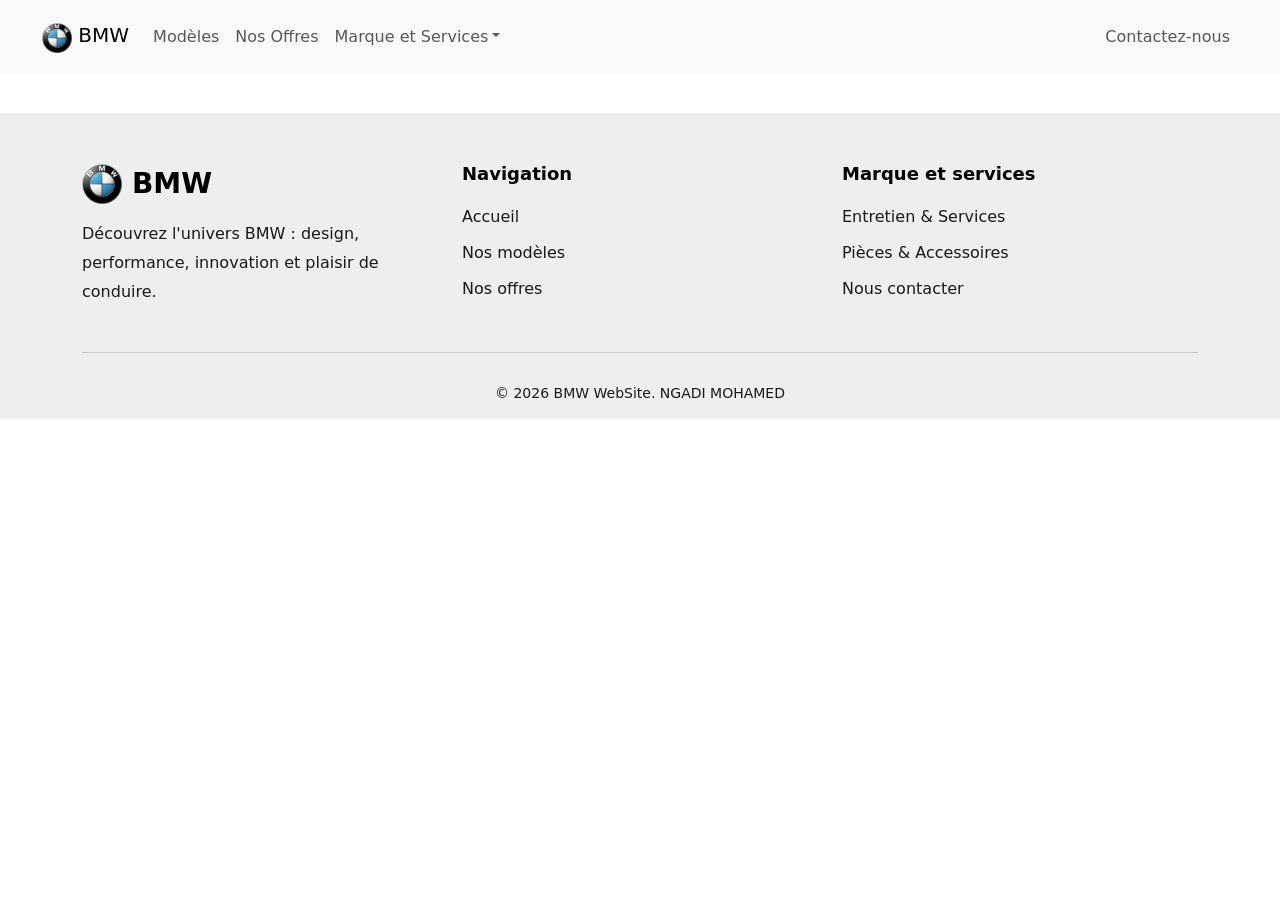
==== Colle TP/contact.html @ b424e87d "Add files via upload" ====
<!DOCTYPE html>
<html lang="en">
<head>
    <meta charset="UTF-8">
    <meta name="viewport" content="width=device-width, initial-scale=1.0">
    <meta name="robots" content="index, follow">
    <meta name="description" content="Cars, BMW, sport cars">
    <meta name="description" content="Découvrez les voitures BMW : modèles, performances, design, innovation et voitures de luxe.">
    <link rel="icon" type="image" href="assets/img/brand.webp">
    <title>BMW Website</title>
    <link rel="stylesheet" href="assets/css/bootstrap.min.css">
    <link rel="stylesheet" href="assets/css/monstyle.css">
</head>
<body>
    <!-- -----------------------------------light navbar avec bootstrap -------------------------------------------- -->

    <nav class="navbar navbar-expand-sm bg-light navbar-light">
        <div class="container-fluid">
            <a class="navbar-brand" href="index.html" >
                <img src="assets/img/brand.webp" alt="Logo" width="30" class="d-inline-block align-text-top">
                BMW
            </a>
            <button class="navbar-toggler" type="button" data-bs-toggle="collapse" data-bs-target="#collapsibleNavbar">
                <span class="navbar-toggler-icon"></span>
            </button>
            <div class="collapse navbar-collapse" id="collapsibleNavbar">
                <ul class="navbar-nav">
                    <li class="nav-item">
                        <a class="nav-link" href="modeles.html">Modèles</a>
                    </li>
                    <li class="nav-item">
                        <a class="nav-link" href="nos_offres.html">Nos Offres</a>
                    </li>
                    <li class="nav-item dropdown">
                        <a class="nav-link dropdown-toggle" href="#" role="button" data-bs-toggle="dropdown">Marque et Services</a>
                        <ul class="dropdown-menu">
                            <li><a class="dropdown-item" href="entretien_services.html">Entretien & Services</a></li>
                            <li><a class="dropdown-item" href="pieces_accessoires.html">Pièces & Accessoires</a></li>
                        </ul>
                    </li>
                </ul>
                <ul class="navbar-nav ms-auto">
                    <li class="nav-item">
                        <a class="nav-link" href="contact.html">Contactez-nous</a>
                    </li>
                </ul>
            </div>
        </div>
    </nav>

    
    <!-- ------------------------------------------- bmw footer ------------------------------------------------ -->

    <footer class="bmw-footer">

        <div class="container">
            <div class="row gy-4">

                <!-- -------- logo et text ------- -->
                <div class="col-md-4">
                    <a href="index.html" class="footer-brand">
                        <img src="assets/img/brand.webp" alt="Logo BMW">
                        BMW
                    </a>

                    <p class="footer-description">
                        Découvrez l'univers BMW : design, performance, innovation et plaisir de conduire.
                    </p>
                </div>

                <!-- ------ navigation ---------- -->
                <div class="col-md-4">
                    <h5>Navigation</h5>
                    <ul class="footer-links">
                        <li><a href="index.html">Accueil</a></li>
                        <li><a href="modeles.html">Nos modèles</a></li>
                        <li><a href="Offres_Automne.html">Nos offres</a></li>
                    </ul>
                </div>

                <!-- ---------- Services --------- -->
                <div class="col-md-4">
                    <h5>Marque et services</h5>
                    <ul class="footer-links">
                        <li>
                            <a href="entretien_services.html">
                                Entretien & Services
                            </a>
                        </li>
                        <li>
                            <a href="pieces_accessoires.html">
                                Pièces & Accessoires
                            </a>
                        </li>
                        <li>
                            <a href="mailto:mohamed.ngadi@usmba.ac.ma">
                                Nous contacter
                            </a>
                        </li>
                    </ul>
                </div>

            </div>

            <hr>

            <!-- --------- Copyright ---------- -->
            <div class="footer-bottom">
                <p>
                    &copy; 2026 BMW WebSite.
                    NGADI MOHAMED
                </p>
            </div>
        </div>

    </footer>

    <script src="assets/js/bootstrap.bundle.min.js"></script>
    <script src="assets/js/monscript.js"></script>
</body>
</html>
---- Colle TP/assets/css/monstyle.css ----
/* ======================================================================================================== */
/* =====================================    la page d'acceuil    ============================================ */
/* ======================================================================================================== */

/* ----------------------------------- ajouter des padding en navbar -------------------------------------- */

.navbar {
    padding: 15px 30px;
}

/* ----------------------------- positionner styler les captions de carousel ------------------------------- */

.carousel-item img {
    width: 100%;
    height: 600px;
    object-fit: cover;
}

.carousel-caption {
    bottom: 15%;
    text-align: left;
    left: 10%;
    right: 10%;
}

.carousel-caption h3 {
    font-size: 2.8rem;
    font-weight: bold;
    text-transform: uppercase;
}

.carousel-caption p {
    font-size: 1.1rem;
    max-width: 600px;
    margin-bottom: 25px;
}


/* ---------------------------------------- styler footer des pages -------------------------------------- */

.bmw-footer {
    background-color: #edeeee;
    color: #000000;
    padding: 50px 0 15px;
    margin-top: 40px;
}

/* footer logo and description */

.footer-brand {
    display: inline-flex;
    align-items: center;
    gap: 10px;
    color: #000000;
    font-size: 28px;
    font-weight: bold;
    text-decoration: none;
    margin-bottom: 15px;
}

.footer-brand img {
    width: 40px;
}

.footer-description {
    color: #1b1919;
    line-height: 1.8;
    max-width: 320px;
}

/* navigation and services */

.bmw-footer h5 {
    font-size: 18px;
    font-weight: bold;
    margin-bottom: 20px;
}

.footer-links {
    list-style: none;
    padding: 0;
    margin: 0;
}

.footer-links li {
    margin-bottom: 12px;
}

.footer-links a {
    color: #1b1919;
    text-decoration: none;
    transition: color 0.3s ease;
}

.footer-links a:hover {
    color: #0d6efd;
}

.footer-bottom {
    text-align: center;
    padding-top: 10px;
}

.footer-bottom p {
    color: #1b1919;
    font-size: 14px;
    margin-bottom: 0;
}

.bmw-footer hr {
    border-color: #555;
    margin-top: 30px;
    margin-bottom: 20px;
}

/* ==================================================================================================== */
/* ===================================    la page des modeles    ======================================= */
/* ==================================================================================================== */

.modeles-header {
    background-color: #f8f9fa;
}

.modeles-header h1 {
    font-size: 2.5rem;
    font-weight: bold;
}

.modeles-header p {
    color: #6c757d;
    font-size: 1.1rem;
}

/* --------- images des cards --------- */
.card-img-top {
    height: 230px;
    object-fit: cover;
}

/* --------- animation des cards --------- */
.card {
    border: none;
    transition: transform 0.3s ease,
                box-shadow 0.3s ease;
}

.card:hover {
    transform: translateY(-5px);
    box-shadow: 0 8px 20px rgba(0, 0, 0, 0.15) !important;
}

/* ------- Buttons --------- */
.card .btn {
    border-radius: 6px;
}

/* style the noResult message */
#noResults {
    text-align: center;
    font-size: 20px;
    margin-top: 50px;
}

/* ==================================================================================================== */
/* ===================================    la page des Offres    ======================================= */
/* ==================================================================================================== */

/* Images des offres */
#offres .card-img-top {
    height: 220px;
    object-fit: cover;
}

/* Animation au survol */
#offres .card {
    border: none;
    border-radius: 12px;
    overflow: hidden;
    transition: transform 0.3s ease,
                box-shadow 0.3s ease;
}

#offres .card:hover {
    transform: translateY(-6px);
    box-shadow: 0 10px 25px rgba(0, 0, 0, 0.15) !important;
}
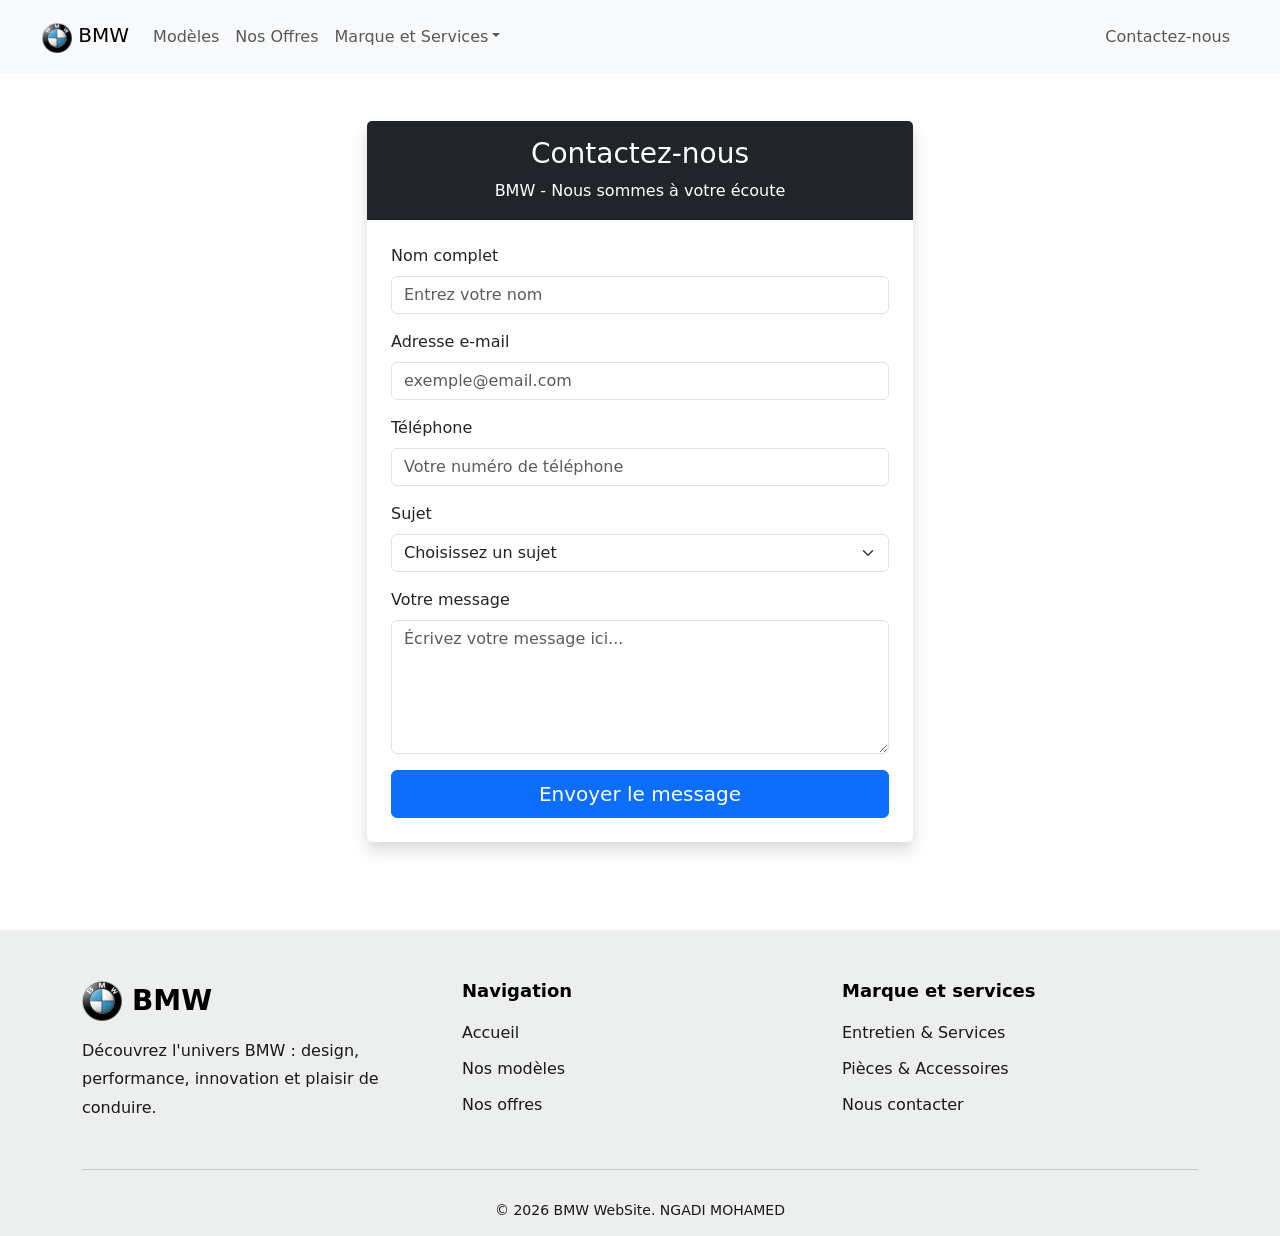
==== commit a46ba716: "Add files via upload" ====
--- a/Colle TP/contact.html
+++ b/Colle TP/contact.html
@@ -48,6 +48,83 @@
         </div>
     </nav>
 
+    <!-- -------------------------------------- Formulaire ---------------------------------------------- -->
+
+    <section class="container py-5">
+
+        <div class="row justify-content-center">
+            <div class="col-md-8 col-lg-6">
+
+                <div class="card shadow border-0">
+                    <div class="card-header bg-dark text-white text-center py-3">
+                        <h3 class="mb-0">Contactez-nous</h3>
+                        <p class="mb-0 mt-2">BMW - Nous sommes à votre écoute</p>
+                    </div>
+
+                    <div class="card-body p-4">
+
+                        <form action="#">
+
+                            <!-- ------ Nom complet ------- -->
+                            <div class="mb-3">
+                                <label for="nom" class="form-label">Nom complet</label>
+                                <input type="text" class="form-control" id="nom" name="nom"
+                                    placeholder="Entrez votre nom" required>
+                            </div>
+
+                            <!-- --------- Email ---------- -->
+                            <div class="mb-3">
+                                <label for="email" class="form-label">Adresse e-mail</label>
+                                <input type="email" class="form-control" id="email" name="email"
+                                    placeholder="exemple@email.com" required>
+                            </div>
+
+                            <!-- --------- Téléphone --------- -->
+                            <div class="mb-3">
+                                <label for="telephone" class="form-label">Téléphone</label>
+                                <input type="tel" class="form-control" id="telephone" name="telephone"
+                                    placeholder="Votre numéro de téléphone">
+                            </div>
+
+                            <!-- -------- Sujet --------- -->
+                            <div class="mb-3">
+                                <label for="sujet" class="form-label">Sujet</label>
+                                <select class="form-select" id="sujet" name="sujet" required>
+                                    <option value="" selected disabled>
+                                        Choisissez un sujet
+                                    </option>
+                                    <option value="modeles">Informations sur les modèles</option>
+                                    <option value="offres">Nos offres et tarifs</option>
+                                    <option value="entretien">Entretien et services</option>
+                                    <option value="pieces">Pièces et accessoires</option>
+                                    <option value="autre">Autre demande</option>
+                                </select>
+                            </div>
+
+                            <!-- -------- Message -------- -->
+                            <div class="mb-3">
+                                <label for="message" class="form-label">Votre message</label>
+                                <textarea class="form-control" id="message" name="message" rows="5"
+                                        placeholder="Écrivez votre message ici..."></textarea>
+                            </div>
+
+                            <!-- --------- Bouton ---------- -->
+                            <div class="d-grid">
+                                <button type="submit" class="btn btn-primary btn-lg">
+                                    Envoyer le message
+                                </button>
+                            </div>
+
+                        </form>
+                    </div>
+                </div>
+
+            </div>
+        </div>
+
+    </section>
+
+
     
     <!-- ------------------------------------------- bmw footer ------------------------------------------------ -->
 
@@ -74,7 +151,7 @@
                     <ul class="footer-links">
                         <li><a href="index.html">Accueil</a></li>
                         <li><a href="modeles.html">Nos modèles</a></li>
-                        <li><a href="Offres_Automne.html">Nos offres</a></li>
+                        <li><a href="nos_offres.html">Nos offres</a></li>
                     </ul>
                 </div>
 
@@ -93,7 +170,7 @@
                             </a>
                         </li>
                         <li>
-                            <a href="mailto:mohamed.ngadi@usmba.ac.ma">
+                            <a href="contact.html">
                                 Nous contacter
                             </a>
                         </li>
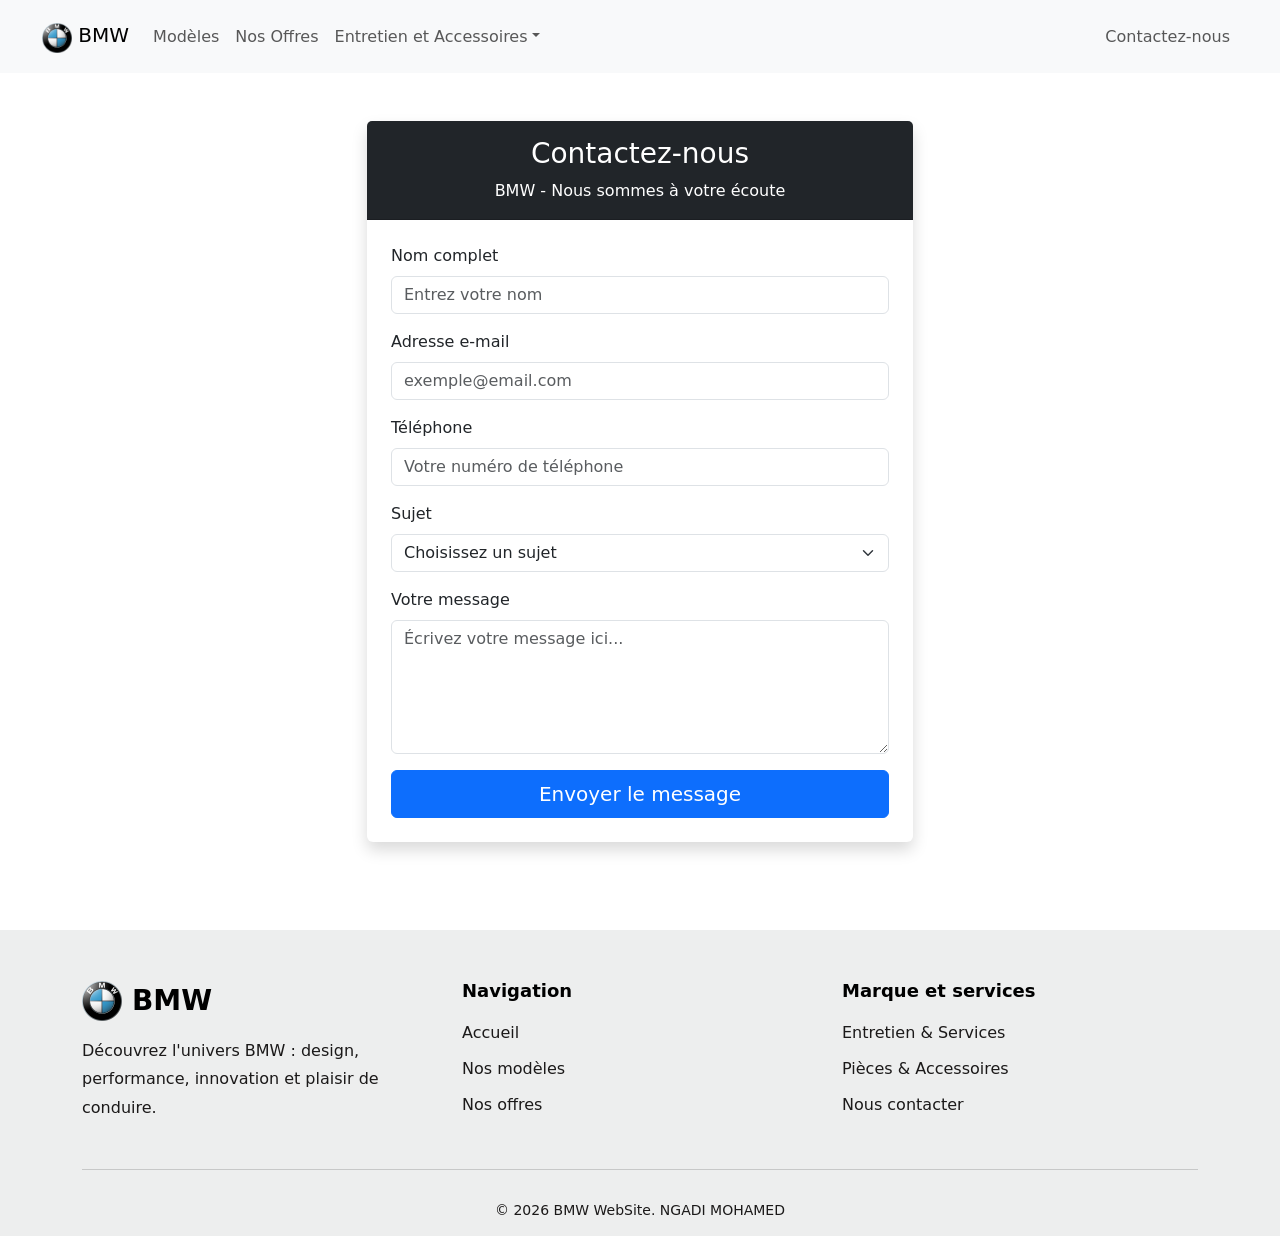
==== commit 320b1ada: "Add files via upload" ====
--- a/Colle TP/contact.html
+++ b/Colle TP/contact.html
@@ -32,9 +32,9 @@
                         <a class="nav-link" href="nos_offres.html">Nos Offres</a>
                     </li>
                     <li class="nav-item dropdown">
-                        <a class="nav-link dropdown-toggle" href="#" role="button" data-bs-toggle="dropdown">Marque et Services</a>
+                        <a class="nav-link dropdown-toggle" href="#" role="button" data-bs-toggle="dropdown">Entretien et Accessoires</a>
                         <ul class="dropdown-menu">
-                            <li><a class="dropdown-item" href="entretien_services.html">Entretien & Services</a></li>
+                            <li><a class="dropdown-item" href="entretien_services.html">Réparations & entretien</a></li>
                             <li><a class="dropdown-item" href="pieces_accessoires.html">Pièces & Accessoires</a></li>
                         </ul>
                     </li>
--- a/Colle TP/assets/css/monstyle.css
+++ b/Colle TP/assets/css/monstyle.css
@@ -184,3 +184,19 @@
     transform: translateY(-6px);
     box-shadow: 0 10px 25px rgba(0, 0, 0, 0.15) !important;
 }
+
+
+
+.header-reparation {
+    background-image: 
+        linear-gradient(rgba(0, 0, 0, 0.6), rgba(0, 0, 0, 0.6)),
+        url("assets/img/bmw_reparation_1.jpg");
+
+    background-size: cover;
+    background-position: center;
+    background-repeat: no-repeat;
+
+    min-height: 450px;
+    display: flex;
+    align-items: center;
+}
